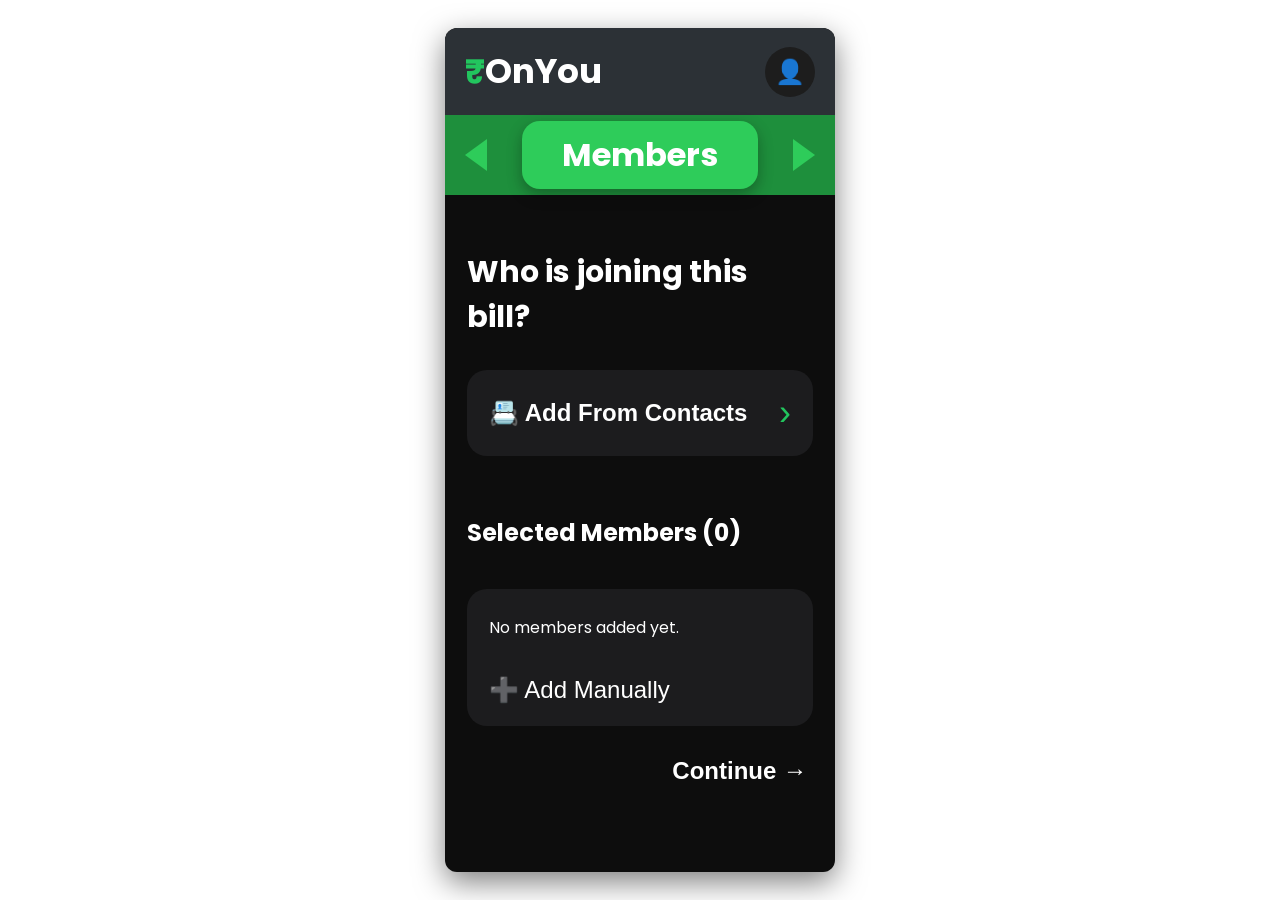
==== frontend/pages/addMembers.html @ 8ee9808c "Completed Add Members UI" ====
<!DOCTYPE html>
<html lang="en">

<head>
    <meta charset="UTF-8">
    <meta name="viewport" content="width=device-width, initial-scale=1.0">

    <title>OnYou | Add Members</title>

    <link href="https://fonts.googleapis.com/css2?family=Poppins:wght@300;400;500;600;700&display=swap" rel="stylesheet">

    <link rel="stylesheet" href="../css/addMembers.css">
</head>

<body>

<div class="mobile-app">

    <!-- Header -->

    <header class="header">

        <div class="logo">
            <span>&#8377;</span>OnYou
        </div>

        <div class="profile">
            &#128100;
        </div>

    </header>

    <!-- Ribbon -->

    <section class="ribbon">

        <div class="triangle left-triangle"></div>

        <div class="page-title-box">
            Members
        </div>

        <div class="triangle right-triangle"></div>

    </section>

    <!-- Main Content -->

    <main class="content">

        <section class="greeting">

            <h2>Who is joining this bill?</h2>

        </section>

        <!-- Add Contacts -->

        <section class="menu">

            <button class="card">

                <span class="card-title">
                    📇 Add From Contacts
                </span>

                <span class="right">&rsaquo;</span>

            </button>

        </section>

        <!-- Selected Members -->

        <section class="members-section">

            <h3 class="section-title">
                Selected Members (0)
            </h3>

            <div class="members-list-card">

                <div class="empty-state">

                    <p>No members added yet.</p>

                </div>

                <button class="add-manual-btn">

                    <span>➕ Add Manually</span>

                </button>

            </div>

        </section>

        <!-- Continue -->

        <footer class="footer-actions">

            <button class="continue-btn" disabled>

                Continue →

            </button>

        </footer>

    </main>

</div>

</body>

</html>
---- frontend/css/addMembers.css ----
/* ================= GLOBAL CONFIGURATION MUTUAL STYLES ================= */

body {
    margin: 0;
    background: white;
    font-family: 'Poppins', sans-serif;
    color: white;
    display: flex;
    justify-content: center;
    align-items: center;
    min-height: 100vh;
}

.mobile-app {
    width: 390px;  /* Fits perfectly inside desktop screens like your screenshots */
    min-height: 844px;
    background: #0D0D0D;
    box-shadow: 0 10px 30px rgba(0,0,0,0.5);
    
    /* FIX: Added border-radius and overflow to clip the background perfectly */
    border-radius: 12px;
    overflow: hidden;
}

/* Header Component Area */
.header {
    background: #2C3136;
    display: flex;
    justify-content: space-between;
    align-items: center;
    padding: 18px 20px;
    border-top-left-radius: 12px;
    border-top-right-radius: 12px;
}

.logo {
    font-size: 34px;
    font-weight: 700;
}

.logo span {
    color: #22C55E;
}

.profile {
    width: 50px;
    height: 50px;
    border-radius: 50%;
    background: #1D1D1D;
    display: flex;
    justify-content: center;
    align-items: center;
    font-size: 24px;
}

/* Carousel Center Ribbon */
.ribbon {
    height: 80px;
    background: #1E8F3C;
    display: flex;
    justify-content: space-between;
    align-items: center;
    padding: 0 20px;
}

.page-title-box {
    background: #2ECC5A;
    color: white;
    font-size: 32px;
    font-weight: 700;
    padding: 10px 40px;
    border-radius: 18px;
    box-shadow: 0 6px 15px rgba(0,0,0,.3);
    text-align: center;
}

.left-triangle {
    width: 0;
    height: 0;
    border-top: 16px solid transparent;
    border-bottom: 16px solid transparent;
    border-right: 22px solid #2ECC5A;
    cursor: pointer;
}

.right-triangle {
    width: 0;
    height: 0;
    border-top: 16px solid transparent;
    border-bottom: 16px solid transparent;
    border-left: 22px solid #2ECC5A;
    cursor: pointer;
}

/* App Body Layout Wrapper */
.content {
    padding: 30px 22px;
    display: flex;
    flex-direction: column;
    flex-grow: 1;
}

.greeting h2 {
    font-size: 30px;
    margin-bottom: 30px;
    font-weight: 700;
}

/* Core Navigation Action Cards */
.menu {
    margin-bottom: 35px;
}

.card {
    background: #1C1C1E;
    color: white;
    border: none;
    border-radius: 20px;
    padding: 22px;
    display: flex;
    justify-content: space-between;
    align-items: center;
    cursor: pointer;
    transition: .3s;
    width: 100%;
}

.card:hover {
    background: #292929;
    transform: translateY(-3px);
}

.card-title {
    font-size: 24px;
    font-weight: 700;
}

.right {
    color: #22C55E;
    font-size: 36px;
}

/* ================= ADD MEMBERS PAGE EXTRA STYLES ================= */

/* Section Subhead Headers */
.members-section {
    display: flex;
    flex-direction: column;
    gap: 15px;
}

.section-title {
    font-size: 24px;
    font-weight: 700;
    color: white;
}

/* Nested Custom Aggregate List Component Box */
.members-list-card {
    background: #1C1C1E;
    border-radius: 20px;
    padding: 10px 22px;
    display: flex;
    flex-direction: column;
}

/* Dynamic Item Row Blocks */
.member-item {
    display: flex;
    justify-content: space-between;
    align-items: center;
    padding: 16px 0;
    border-bottom: 1px solid #2C2C2E;
}

.member-name {
    font-size: 24px;
    font-weight: 500;
}

/* Vibrant Red Dismiss Close Buttons */
.remove-btn {
    background: none;
    border: none;
    color: #EF4444; /* Clean iOS/Android style error red tint */
    font-size: 36px;
    line-height: 1;
    cursor: pointer;
    transition: transform 0.2s;
    padding: 0;
}

.remove-btn:hover {
    transform: scale(1.2);
}

/* Inside In-Line Manual Dynamic Addition CTA Row */
.add-manual-btn {
    background: none;
    border: none;
    color: white;
    text-align: left;
    padding: 20px 0 12px 0;
    font-size: 24px;
    font-weight: 500;
    cursor: pointer;
    display: flex;
    align-items: center;
    width: fit-content;
    transition: color 0.2s;
}

.add-manual-btn:hover {
    color: #22C55E;
}

/* Screen Footer Anchor Actions */
.footer-actions {
    margin-top: auto; /* Pushes the continue link all the way to the screen base */
    display: flex;
    justify-content: flex-end;
    padding-top: 30px;
}

.continue-btn {
    background: none;
    border: none;
    color: white;
    font-size: 24px;
    font-weight: 700;
    cursor: pointer;
    transition: color 0.2s, transform 0.2s;
}

.continue-btn:hover {
    color: #22C55E;
    transform: translateX(4px);
}
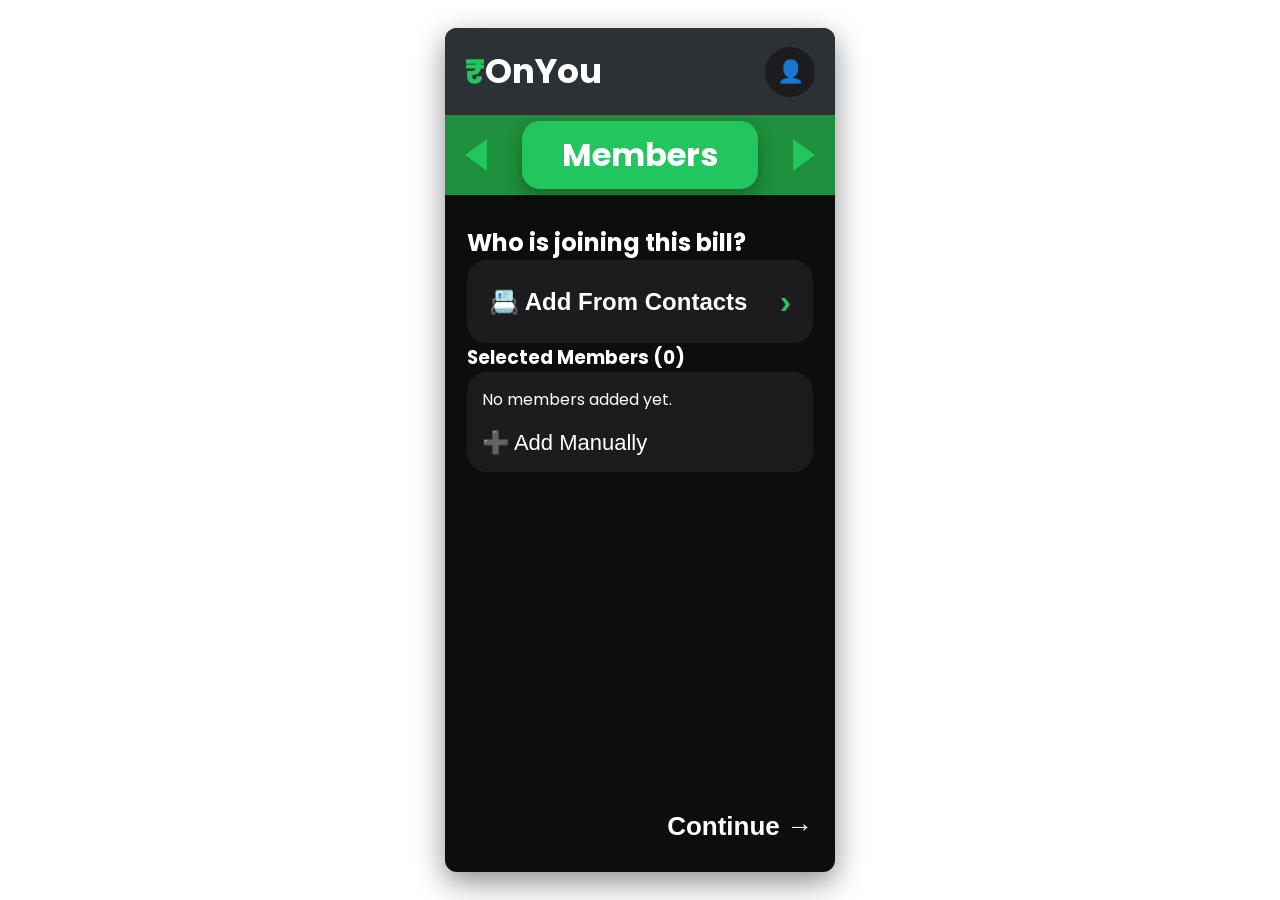
==== commit aac372ef: "Create billing screen UI" ====
--- a/frontend/pages/addMembers.html
+++ b/frontend/pages/addMembers.html
@@ -9,7 +9,7 @@
 
     <link href="https://fonts.googleapis.com/css2?family=Poppins:wght@300;400;500;600;700&display=swap" rel="stylesheet">
 
-    <link rel="stylesheet" href="../css/addMembers.css">
+    <link rel="stylesheet" href="../css/common.css">
 </head>
 
 <body>
--- a/frontend/css/common.css
+++ b/frontend/css/common.css
@@ -0,0 +1,585 @@
+/* =====================================================
+   OnYou - Common Styles
+   Shared across all screens
+===================================================== */
+
+/* ================= RESET ================= */
+
+*{
+    margin:0;
+    padding:0;
+    box-sizing:border-box;
+}
+
+/* ================= THEME ================= */
+
+:root{
+
+    --primary:#22C55E;
+    --primary-dark:#1E8F3C;
+
+    --background:#0D0D0D;
+    --header:#2C3136;
+    --card:#1C1C1E;
+
+    --text:#FFFFFF;
+    --subtext:#BDBDBD;
+
+    --danger:#EF4444;
+
+    --radius-small:12px;
+    --radius-medium:18px;
+    --radius-large:20px;
+
+    --shadow-app:0 10px 30px rgba(0,0,0,.45);
+    --shadow-card:0 6px 15px rgba(0,0,0,.30);
+
+}
+
+/* ================= BODY ================= */
+
+body{
+
+    background:white;
+
+    font-family:'Poppins',sans-serif;
+
+    display:flex;
+
+    justify-content:center;
+
+    align-items:center;
+
+    min-height:100vh;
+
+    color:var(--text);
+
+}
+
+/* ================= MOBILE APP ================= */
+
+.mobile-app{
+
+    width:390px;
+
+    height:844px;
+
+    background:var(--background);
+
+    border-radius:12px;
+
+    overflow:hidden;
+
+    box-shadow:var(--shadow-app);
+
+    display:flex;
+
+    flex-direction:column;
+
+}
+
+/* ================= HEADER ================= */
+
+.header{
+
+    background:var(--header);
+
+    display:flex;
+
+    justify-content:space-between;
+
+    align-items:center;
+
+    padding:18px 20px;
+
+}
+
+/* ================= LOGO ================= */
+
+.logo{
+
+    font-size:34px;
+
+    font-weight:700;
+
+    color:var(--text);
+
+}
+
+.logo span{
+
+    color:var(--primary);
+
+}
+
+/* ================= PROFILE ================= */
+
+.profile{
+
+    width:50px;
+
+    height:50px;
+
+    border-radius:50%;
+
+    background:var(--card);
+
+    display:flex;
+
+    justify-content:center;
+
+    align-items:center;
+
+    font-size:22px;
+
+    cursor:pointer;
+
+}
+
+/* ================= RIBBON ================= */
+
+.ribbon{
+
+    height:80px;
+
+    background:var(--primary-dark);
+
+    display:flex;
+
+    justify-content:space-between;
+
+    align-items:center;
+
+    padding:0 20px;
+
+}
+
+/* ================= PAGE TITLE ================= */
+
+.page-title-box{
+
+    background:var(--primary);
+
+    color:white;
+
+    font-size:32px;
+
+    font-weight:700;
+
+    padding:10px 40px;
+
+    border-radius:18px;
+
+    box-shadow:var(--shadow-card);
+
+    text-align:center;
+
+}
+
+/* ================= TRIANGLES ================= */
+
+.left-triangle{
+
+    width:0;
+
+    height:0;
+
+    border-top:16px solid transparent;
+
+    border-bottom:16px solid transparent;
+
+    border-right:22px solid var(--primary);
+
+    cursor:pointer;
+
+}
+
+.right-triangle{
+
+    width:0;
+
+    height:0;
+
+    border-top:16px solid transparent;
+
+    border-bottom:16px solid transparent;
+
+    border-left:22px solid var(--primary);
+
+    cursor:pointer;
+
+}
+
+/* ================= CONTENT ================= */
+
+.content{
+
+    flex:1;
+
+    padding:30px 22px;
+
+    display:flex;
+
+    flex-direction:column;
+
+}
+
+/* ================= PAGE HEADING ================= */
+
+.page-heading{
+
+    font-size:30px;
+
+    font-weight:700;
+
+    margin-bottom:10px;
+
+}
+
+.page-subheading{
+
+    color:var(--subtext);
+
+    font-size:18px;
+
+    margin-bottom:30px;
+
+}
+
+/* ================= BUTTON CARD ================= */
+
+.card{
+
+    width:100%;
+
+    background:var(--card);
+
+    border:none;
+
+    border-radius:20px;
+
+    padding:22px;
+
+    color:white;
+
+    display:flex;
+
+    justify-content:space-between;
+
+    align-items:center;
+
+    cursor:pointer;
+
+    transition:.25s;
+
+}
+
+.card:hover{
+
+    background:#292929;
+
+    transform:translateY(-3px);
+
+}
+
+.card-title{
+
+    font-size:24px;
+
+    font-weight:700;
+
+}
+
+.card-subtitle{
+
+    color:var(--subtext);
+
+    font-size:15px;
+
+    margin-top:5px;
+
+}
+
+.card-body{
+
+    display:flex;
+
+    flex-direction:column;
+
+    align-items:flex-start;
+
+}
+
+.right{
+
+    color:var(--primary);
+
+    font-size:34px;
+
+    font-weight:bold;
+
+}
+
+/* ================= INPUT ================= */
+
+.input{
+
+    width:100%;
+
+    background:transparent;
+
+    border:2px solid var(--primary);
+
+    color:white;
+
+    border-radius:16px;
+
+    padding:16px;
+
+    font-size:18px;
+
+    outline:none;
+
+}
+
+.input::placeholder{
+
+    color:#888;
+
+}
+
+/* ================= PRIMARY BUTTON ================= */
+
+.primary-btn{
+
+    width:100%;
+
+    background:var(--primary);
+
+    color:white;
+
+    border:none;
+
+    border-radius:18px;
+
+    padding:18px;
+
+    font-size:22px;
+
+    font-weight:600;
+
+    cursor:pointer;
+
+    transition:.25s;
+
+}
+
+.primary-btn:hover{
+
+    background:#28d864;
+
+}
+
+/* ================= OUTLINE BUTTON ================= */
+
+.outline-btn{
+
+    width:100%;
+
+    background:none;
+
+    border:2px solid var(--primary);
+
+    color:var(--primary);
+
+    border-radius:18px;
+
+    padding:16px;
+
+    font-size:18px;
+
+    cursor:pointer;
+
+}
+
+.outline-btn:hover{
+
+    background:var(--primary);
+
+    color:white;
+
+}
+
+/* ================= CONTINUE ================= */
+
+.footer-actions{
+
+    margin-top:auto;
+
+    display:flex;
+
+    justify-content:flex-end;
+
+    padding-top:30px;
+
+}
+
+.continue-btn{
+
+    background:none;
+
+    border:none;
+
+    color:white;
+
+    font-size:26px;
+
+    font-weight:700;
+
+    cursor:pointer;
+
+    transition:.25s;
+
+}
+
+.continue-btn:hover{
+
+    color:var(--primary);
+
+    transform:translateX(4px);
+
+}
+
+/* ================= MEMBERS ================= */
+
+.members-list-card{
+
+    background:var(--card);
+
+    border-radius:20px;
+
+    padding:15px;
+
+}
+
+.members-scroll{
+
+    max-height:240px;
+
+    overflow-y:auto;
+
+    padding-right:6px;
+
+}
+
+.members-scroll::-webkit-scrollbar{
+
+    width:5px;
+
+}
+
+.members-scroll::-webkit-scrollbar-thumb{
+
+    background:#555;
+
+    border-radius:10px;
+
+}
+
+.members-scroll::-webkit-scrollbar-track{
+
+    background:transparent;
+
+}
+
+.member-item{
+
+    display:flex;
+
+    justify-content:space-between;
+
+    align-items:center;
+
+    padding:16px 0;
+
+    border-bottom:1px solid #2D2D2D;
+
+}
+
+.member-name{
+
+    font-size:22px;
+
+}
+
+.remove-btn{
+
+    background:none;
+
+    border:none;
+
+    color:var(--danger);
+
+    font-size:34px;
+
+    cursor:pointer;
+
+}
+
+.add-manual-btn{
+
+    background:none;
+
+    border:none;
+
+    color:white;
+
+    font-size:22px;
+
+    padding-top:18px;
+
+    cursor:pointer;
+
+}
+
+/* ================= QR SCANNER ================= */
+
+.scanner-frame{
+
+    width:250px;
+
+    height:250px;
+
+    border:2px dashed var(--primary);
+
+    border-radius:18px;
+
+    display:flex;
+
+    justify-content:center;
+
+    align-items:center;
+
+    color:#666;
+
+    position:relative;
+
+    margin:auto;
+
+}
+
+/* ================= SPACING UTILITIES ================= */
+
+.mt-10{margin-top:10px;}
+.mt-20{margin-top:20px;}
+.mt-30{margin-top:30px;}
+.mt-40{margin-top:40px;}
+
+.mb-10{margin-bottom:10px;}
+.mb-20{margin-bottom:20px;}
+.mb-30{margin-bottom:30px;}
+.mb-40{margin-bottom:40px;}
+
+.text-center{text-align:center;}
+
+.hidden{display:none;}
